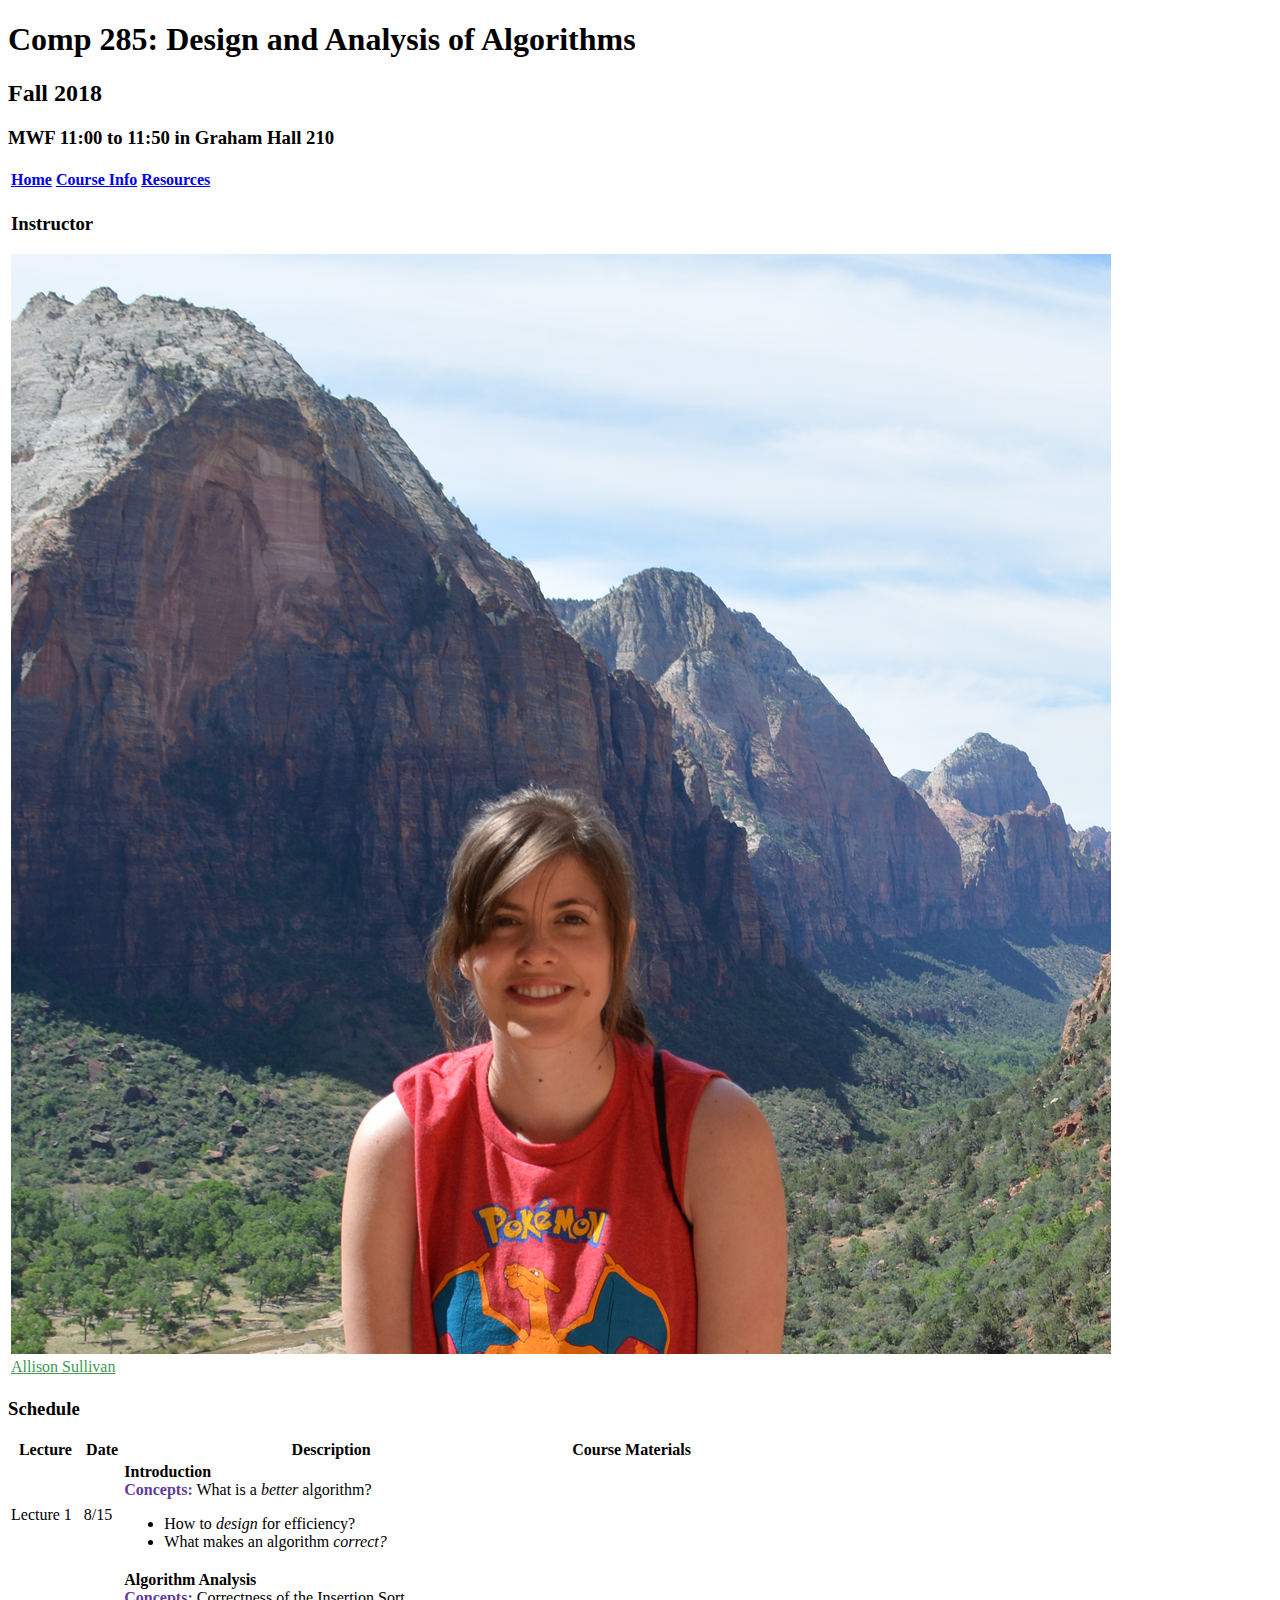
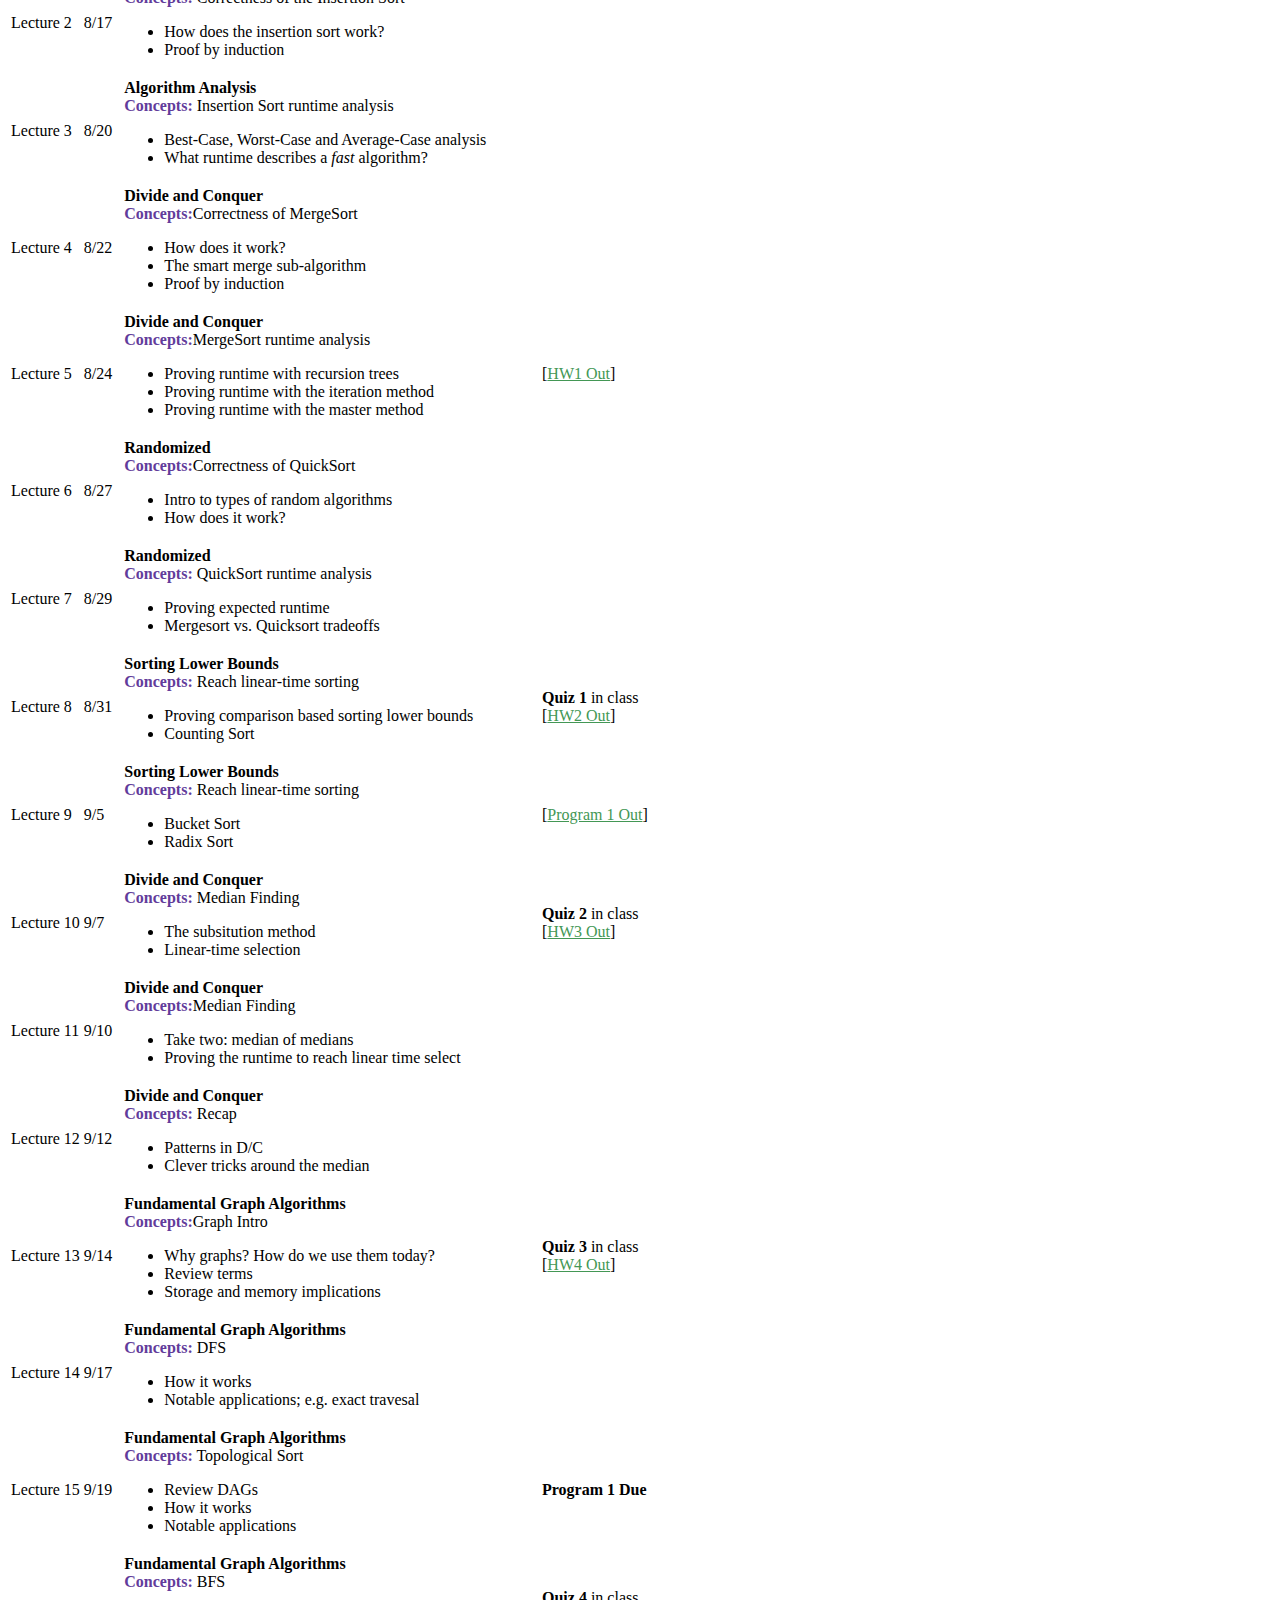
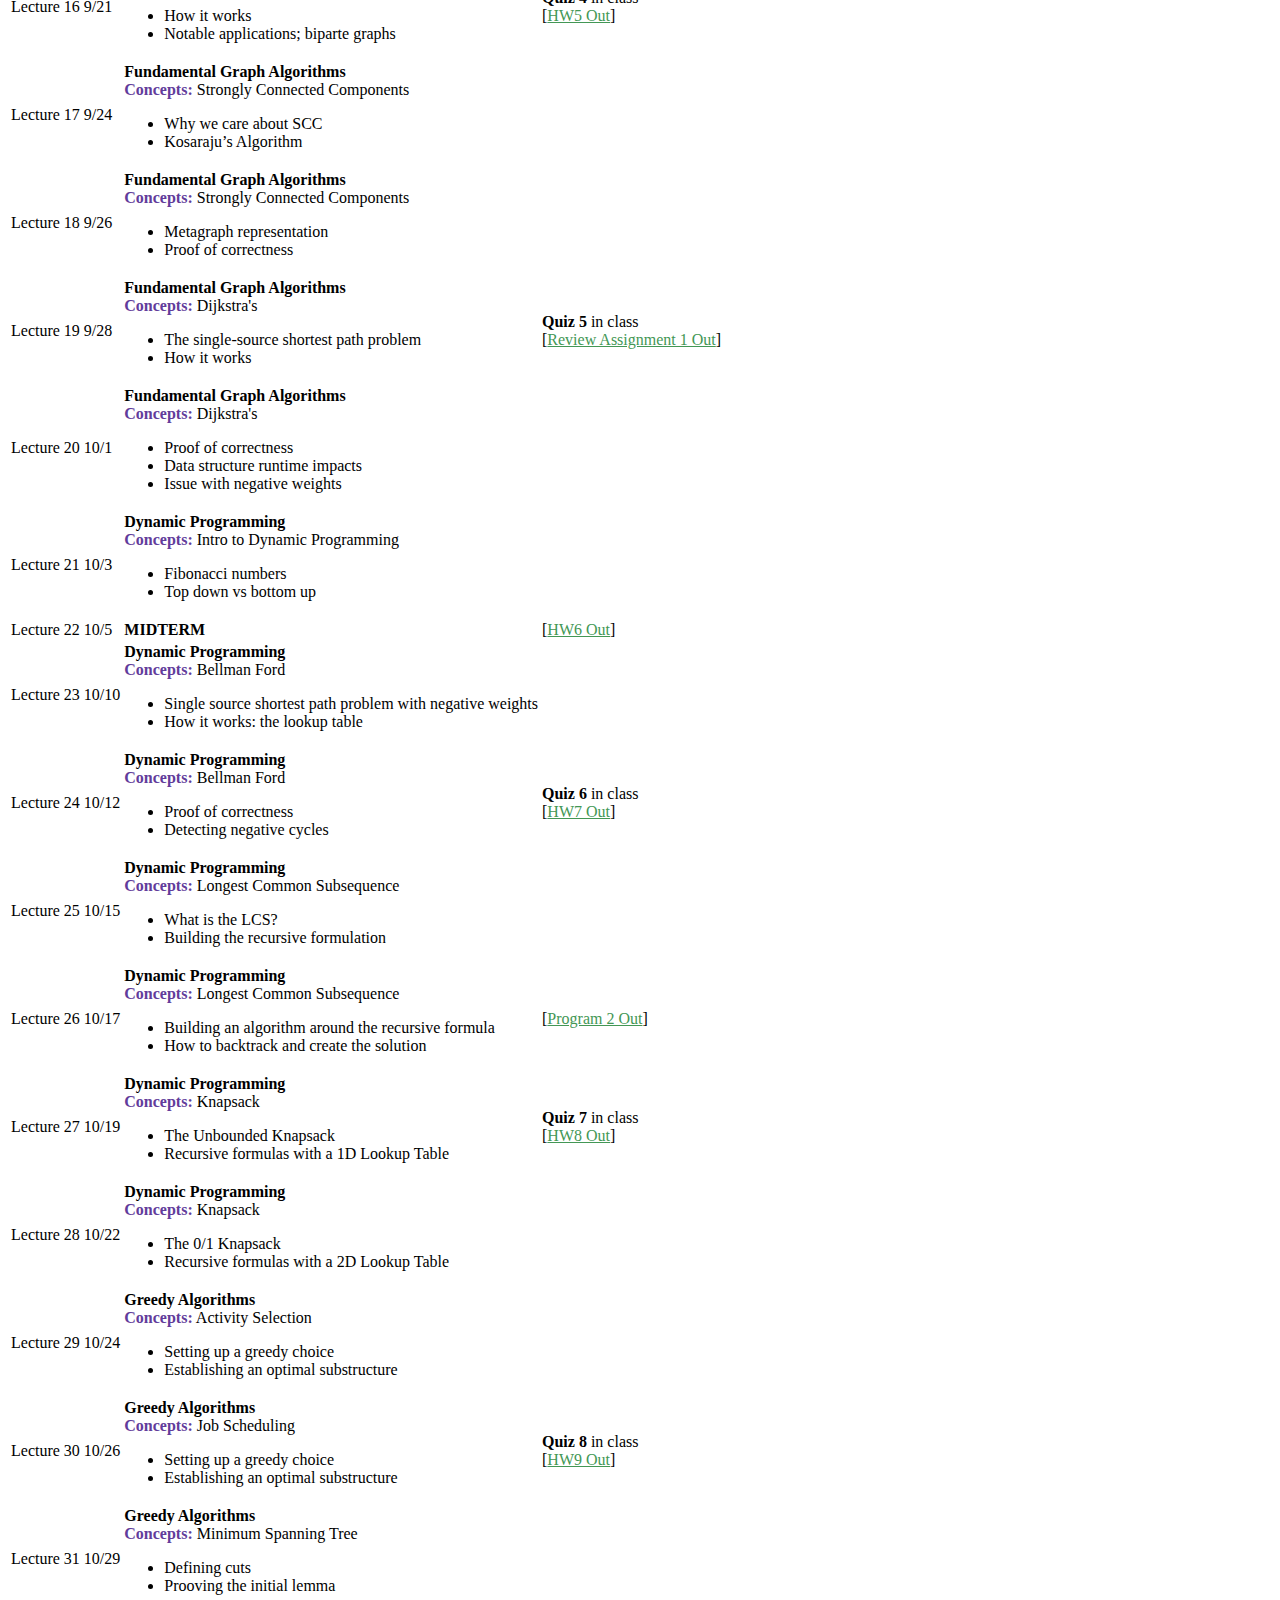
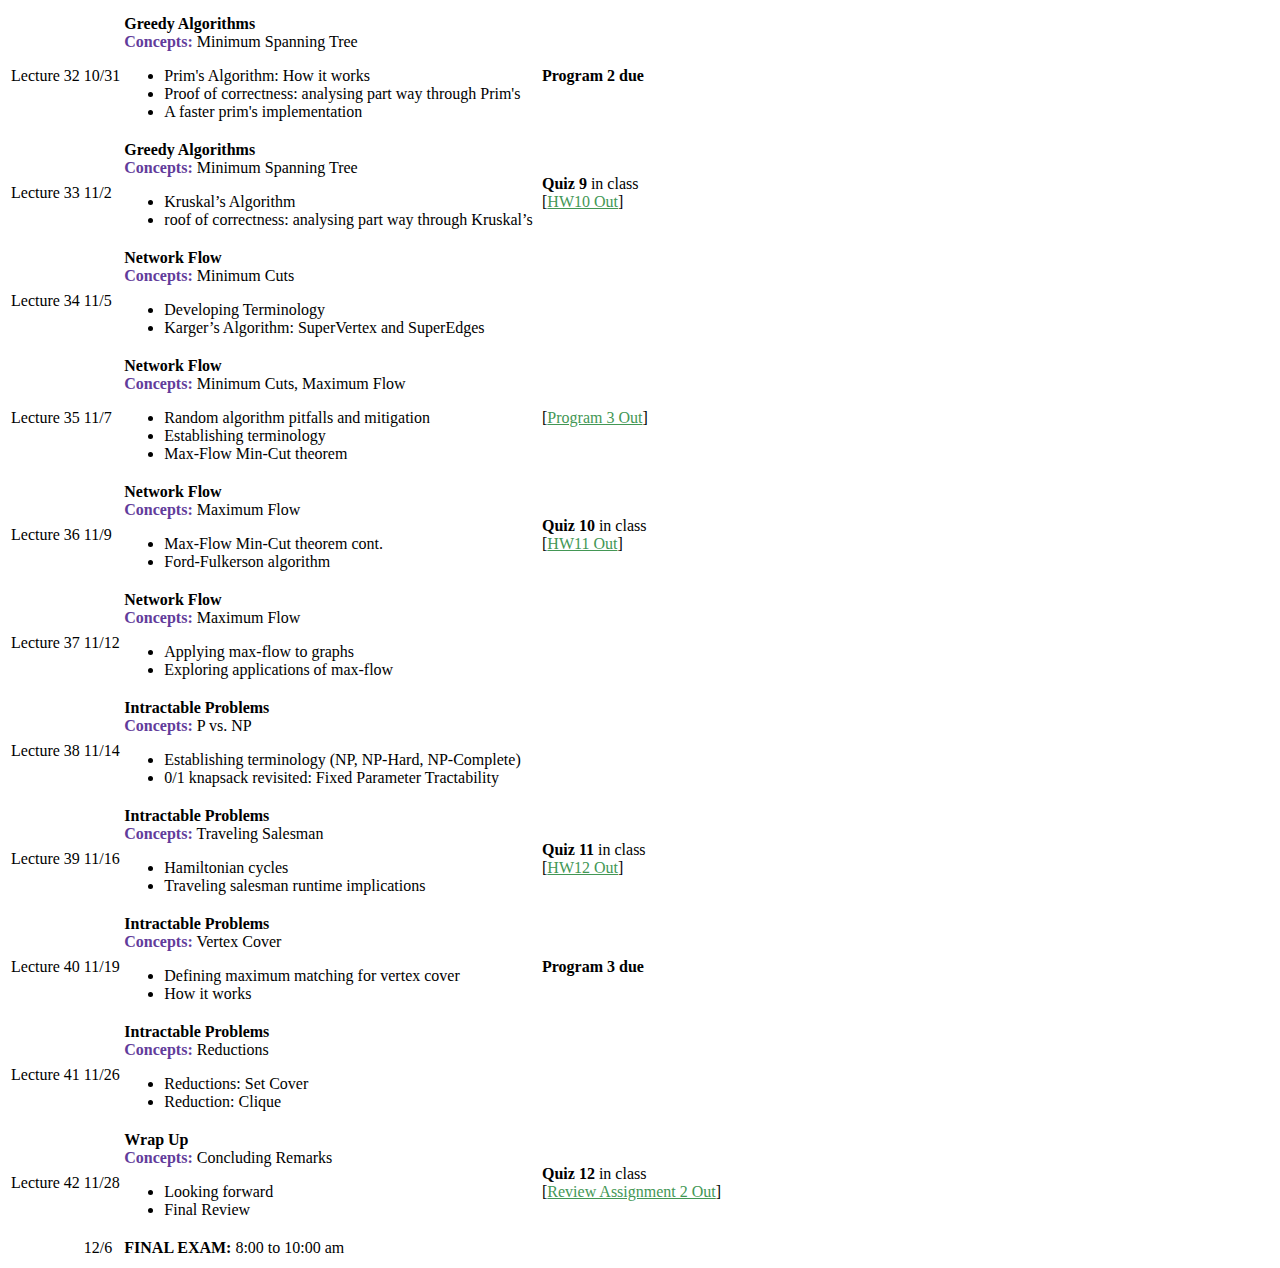
==== index.html @ 3da7ef73 "Add files via upload" ====
<!DOCTYPE html>
<html>
  <head>
    <link rel="stylesheet" href="https://fonts.googleapis.com/css?family=Dosis:700|Source+Sans+Pro:400,700">
    <link rel="stylesheet" type="text/css" href="styles.css">
    <title>comp285-fall18</title>
  </head>
  <body>
    <section>
      <div class="header">
        <h1 style=elegantshadow>Comp 285: Design and Analysis of Algorithms</h1>
        <h2>Fall 2018</h2>
		<h3>MWF 11:00 to 11:50 in Graham Hall 210</h3>
      </div>
      <div class="links">
        <table>
          <tr>
            <th><a href="index.html">Home</a></th>
            <th><a href="course-info.html">Course Info</a></th>
            <th><a href="resources.html">Resources</a></th>
          </tr>
        </table>
      </div>
    </section>
    <section>
      <div class="instructors">
        <table>
          <tr>
            <td>
              <h3 class="subheader">Instructor</h3>
              <div>
                <div><img src="images/a.png" alt="allison"></div>
                <div><a href="https://allisonius.github.io"  style="color:#439755;">Allison Sullivan</a></div>
              </div>
            </td>
          </tr>
        </table>
      </div>
    </section>
    <section>
      <div class="schedule">
        <h3 class="subheader">Schedule</h3>
        <table>
          <tr>
            <th>Lecture</th>
            <th>Date</th>
            <th>Description</th>
            <th>Course Materials</th>
          </tr>
          <tr>
            <td>Lecture 1</td>
            <td>8/15</td>
            <td>
              <b>Introduction</b>
              <br><b><font color="#623c9b">Concepts:</font></b> What is a <i>better</i> algorithm?
			  <ul>
				<li>How to <i>design</i> for efficiency?</li>
				<li>What makes an algorithm <i>correct?</i></li>
			  </ul>
            </td>
            <td>
            </td>
            </td>
          </tr>
          <tr>
            <td>Lecture 2</td>
            <td>8/17</td>
            <td>
              <b>Algorithm Analysis</b>
              <br><b><font color="#623c9b">Concepts:</font></b> Correctness of the Insertion Sort
			  			  <ul>
				<li>How does the insertion sort work?</li>
				<li>Proof by induction</li>
			  </ul>
            </td>
            <td>
            </td>
          </tr>
          <tr>
            <td>Lecture 3</td>
            <td>8/20</td>
            <td>
			<b>Algorithm Analysis</b>
              <br><b><font color="#623c9b">Concepts:</font></b> Insertion Sort runtime analysis
			  <ul>
				<li>Best-Case, Worst-Case and Average-Case analysis</li>
				<li>What runtime describes a <i>fast</i> algorithm?</li>
			  </ul>
            </td>
            <td></td>
          </tr>
		  <tr>
            <td>Lecture 4</td>
            <td>8/22</td>
            <td>
			<b>Divide and Conquer</b>
              <br><b><font color="#623c9b">Concepts:</font></b>Correctness of MergeSort
			  <ul>
				<li>How does it work?</li>
				<li>The smart merge sub-algorithm</li>
				<li>Proof by induction</li>
			  </ul>
            </td>
            <td></td>
          </tr>
		  <tr>
            <td>Lecture 5</td>
            <td>8/24</td>
            <td>
			<b>Divide and Conquer</b>
              <br><b><font color="#623c9b">Concepts:</font></b>MergeSort runtime analysis
			  <ul>
				<li>Proving runtime with recursion trees</li>
				<li>Proving runtime with the iteration method</li>
				<li>Proving runtime with the master method</li>
			  </ul>
            </td>
            <td>
			[<a href="files/hw1.pdf"  style="color:#439755;">HW1 Out</a>]
			</td>
          </tr>
		  <tr>
            <td>Lecture 6</td>
            <td>8/27</td>
            <td>
			<b>Randomized</b>
              <br><b><font color="#623c9b">Concepts:</font></b>Correctness of QuickSort
			  <ul>
				<li>Intro to types of random algorithms</li>
				<li>How does it work?</li>
			  </ul>
            </td>
            <td>
			</td>
          </tr>
		  <tr>
            <td>Lecture 7</td>
            <td>8/29</td>
            <td>
			<b>Randomized</b>
              <br><b><font color="#623c9b">Concepts:</font></b> QuickSort runtime analysis
			  <ul>
				<li>Proving expected runtime</li>
				<li>Mergesort vs. Quicksort tradeoffs</li>
			  </ul>
            </td>
            <td>
			</td>
          </tr>
		  <tr>
            <td>Lecture 8</td>
            <td>8/31</td>
            <td>
			<b>Sorting Lower Bounds</b>
              <br><b><font color="#623c9b">Concepts:</font></b> Reach linear-time sorting
			  <ul>
				<li>Proving comparison based sorting lower bounds</li>
				<li>Counting Sort</li>
			  </ul>
            </td>
            <td>
			<b>Quiz 1</b> in class <br>
			[<a href="files/hw2.pdf"  style="color:#439755;">HW2 Out</a>]
			</td>
          </tr>
		  <tr>
            <td>Lecture 9</td>
            <td>9/5</td>
            <td>
			<b>Sorting Lower Bounds</b>
              <br><b><font color="#623c9b">Concepts:</font></b> Reach linear-time sorting
			  <ul>
				<li>Bucket Sort</li>
				<li>Radix Sort</li>
			  </ul>
            </td>
            <td>
			[<a href="files/program1.pdf"  style="color:#439755;">Program 1 Out</a>]
			</td>
          </tr>
		  <tr>
            <td>Lecture 10</td>
            <td>9/7</td>
            <td>
			<b>Divide and Conquer</b>
              <br><b><font color="#623c9b">Concepts:</font></b> Median Finding
			  <ul>
				<li>The subsitution method</li>
				<li>Linear-time selection</li>
			  </ul>
            </td>
            <td>
			<b>Quiz 2</b> in class <br>
			[<a href="files/hw3.pdf"  style="color:#439755;">HW3 Out</a>]
			</td>
          </tr>
		   <tr>
            <td>Lecture 11</td>
            <td>9/10</td>
            <td>
			<b>Divide and Conquer</b>
              <br><b><font color="#623c9b">Concepts:</font></b>Median Finding
			  <ul>
				<li>Take two: median of medians</li>
				<li>Proving the runtime to reach linear time select</li>
			  </ul>
            </td>
            <td>
			</td>
          </tr>
		  <tr>
            <td>Lecture 12</td>
            <td>9/12</td>
            <td>
			<b>Divide and Conquer</b>
              <br><b><font color="#623c9b">Concepts:</font></b> Recap
			  <ul>
				<li>Patterns in D/C</li>
				<li>Clever tricks around the median</li>
			  </ul>
            </td>
            <td>
			</td>
          </tr>
		  <tr>
            <td>Lecture 13</td>
            <td>9/14</td>
            <td>
			<b>Fundamental Graph Algorithms</b>
              <br><b><font color="#623c9b">Concepts:</font></b>Graph Intro
			  <ul>
			    <li>Why graphs? How do we use them today?</li>
				<li>Review terms</li>
				<li>Storage and memory implications</li>
			  </ul>
            </td>
            <td>
			<b>Quiz 3</b> in class <br>
			[<a href="files/hw4.pdf"  style="color:#439755;">HW4 Out</a>]
			</td>
          </tr>
		  <tr>
            <td>Lecture 14</td>
            <td>9/17</td>
            <td>
			<b>Fundamental Graph Algorithms</b>
              <br><b><font color="#623c9b">Concepts:</font></b> DFS
			  <ul>
				<li>How it works</li>
				<li>Notable applications; e.g. exact travesal</li>
			  </ul>
            </td>
            <td>
			</td>
          </tr>
		  <tr>
            <td>Lecture 15</td>
            <td>9/19</td>
            <td>
			<b>Fundamental Graph Algorithms</b>
              <br><b><font color="#623c9b">Concepts:</font></b> Topological Sort
			  <ul>
			    <li>Review DAGs</li>
				<li>How it works</li>
				<li>Notable applications</li>
			  </ul>
            </td>
            <td>
			<b>Program 1 Due</b>
			</td>
          </tr>
		  <tr>
            <td>Lecture 16</td>
            <td>9/21</td>
            <td>
			<b>Fundamental Graph Algorithms</b>
              <br><b><font color="#623c9b">Concepts:</font></b> BFS
			  <ul>
				<li>How it works</li>
				<li>Notable applications; biparte graphs</li>
			  </ul>
            </td>
            <td>
			<b>Quiz 4</b> in class <br>
			[<a href="files/hw5.pdf"  style="color:#439755;">HW5 Out</a>]
			</td>
          </tr>
		  <tr>
            <td>Lecture 17</td>
            <td>9/24</td>
            <td>
			<b>Fundamental Graph Algorithms</b>
              <br><b><font color="#623c9b">Concepts:</font></b> Strongly Connected Components
			  <ul>
				<li>Why we care about SCC</li>
				<li>Kosaraju’s Algorithm</li>
			  </ul>
            </td>
			<td>
			</td>
          </tr>
		  <tr>
            <td>Lecture 18</td>
            <td>9/26</td>
            <td>
			<b>Fundamental Graph Algorithms</b>
              <br><b><font color="#623c9b">Concepts:</font></b> Strongly Connected Components
			  <ul>
			    <li>Metagraph representation</li>
				<li>Proof of correctness</li>
			  </ul>
            </td>
            <td>
			<td>
			</td>
			</td>
          </tr>
		  <tr>
            <td>Lecture 19</td>
            <td>9/28</td>
            <td>
			<b>Fundamental Graph Algorithms</b>
              <br><b><font color="#623c9b">Concepts:</font></b> Dijkstra's
			  <ul>
				<li>The single-source shortest path problem</li>
				<li>How it works</li>
			  </ul>
            </td>
            <td>
			<b>Quiz 5</b> in class <br>
			[<a href="files/review2.pdf"  style="color:#439755;">Review Assignment 1 Out</a>]
			</td>
          </tr>
		  
		  <tr>
            <td>Lecture 20</td>
            <td>10/1</td>
            <td>
			<b>Fundamental Graph Algorithms</b>
              <br><b><font color="#623c9b">Concepts:</font></b> Dijkstra's
			  <ul>
			    <li>Proof of correctness</li>
				<li>Data structure runtime impacts </li> 
				<li>Issue with negative weights</li>
			  </ul>
            </td>
            <td>
			</td>
          </tr>
		  <tr>
            <td>Lecture 21</td>
            <td>10/3</td>
            <td>
			<b>Dynamic Programming</b>
              <br><b><font color="#623c9b">Concepts:</font></b> Intro to Dynamic Programming
			  <ul>
				<li>Fibonacci numbers</li>
				<li>Top down vs bottom up</li>
			  </ul>
            </td>
            <td>
			</td>
          </tr>
		  <tr>
            <td>Lecture 22</td>
            <td>10/5</td>
            <td>
			<b>MIDTERM</b>
			  
            </td>
            <td>
			[<a href="files/hw6.pdf"  style="color:#439755;">HW6 Out</a>]
			</td>
          </tr>
		  <tr>
            <td>Lecture 23</td>
            <td>10/10</td>
            <td>
			<b>Dynamic Programming</b>
              <br><b><font color="#623c9b">Concepts:</font></b> Bellman Ford
			  <ul>
			    <li>Single source shortest path problem with negative weights</li>
				<li>How it works: the lookup table</li>
			  </ul>
            </td>
            <td>
			</td>
          </tr>
		  <tr>
            <td>Lecture 24</td>
            <td>10/12</td>
            <td>
			<b>Dynamic Programming</b>
              <br><b><font color="#623c9b">Concepts:</font></b> Bellman Ford
			  <ul>
				<li>Proof of correctness</li>
				<li>Detecting negative cycles</li>
			  </ul>
            </td>
            <td>
			<b>Quiz 6</b> in class <br>
			[<a href="files/hw7.pdf"  style="color:#439755;">HW7 Out</a>]
			</td>
          </tr>
		  <tr>
            <td>Lecture 25</td>
            <td>10/15</td>
            <td>
			<b>Dynamic Programming</b>
              <br><b><font color="#623c9b">Concepts:</font></b> Longest Common Subsequence
			  <ul>
			    <li>What is the LCS?</li>
				<li>Building the recursive formulation​</li>
			  </ul>
            </td>
            <td>
			</td>
          </tr>
		  <tr>
            <td>Lecture 26</td>
            <td>10/17</td>
            <td>
			<b>Dynamic Programming</b>
              <br><b><font color="#623c9b">Concepts:</font></b> Longest Common Subsequence
			  <ul>
				<li>Building an algorithm around the recursive formula</li>
				<li>How to backtrack and create the solution</li>
			  </ul>
            </td>
            <td>
			[<a href="files/program2.pdf"  style="color:#439755;">Program 2 Out</a>]
			</td>
          </tr>
		  <tr>
            <td>Lecture 27</td>
            <td>10/19</td>
            <td>
			<b>Dynamic Programming</b>
              <br><b><font color="#623c9b">Concepts:</font></b> Knapsack
			  <ul>
				<li>The Unbounded Knapsack</li>
				<li>Recursive formulas with a 1D Lookup Table</li>
			  </ul>
            </td>
            <td>
			<b>Quiz 7</b> in class <br>
			[<a href="files/hw8.pdf" style="color:#439755;">HW8 Out</a>]
			</td>
          </tr>
			<tr>
            <td>Lecture 28</td>
            <td>10/22</td>
            <td>
			<b>Dynamic Programming</b>
              <br><b><font color="#623c9b">Concepts:</font></b> Knapsack
			  <ul>
			    <li>The 0/1 Knapsack</li>
				<li>Recursive formulas with a 2D Lookup Table</li>
			  </ul>
            </td>
            <td>
			</td>
          </tr>
		  <tr>
            <td>Lecture 29</td>
            <td>10/24</td>
            <td>
			<b>Greedy Algorithms</b>
              <br><b><font color="#623c9b">Concepts:</font></b> Activity Selection
			  <ul>
				<li>Setting up a greedy choice</li>
				<li>Establishing an optimal substructure</li>
			  </ul>
            </td>
            <td>
			</td>
          </tr>
		  <tr>
            <td>Lecture 30</td>
            <td>10/26</td>
            <td>
			<b>Greedy Algorithms</b>
              <br><b><font color="#623c9b">Concepts:</font></b> Job Scheduling
			  <ul>
			    <li>Setting up a greedy choice</li>
				<li>Establishing an optimal substructure</li>
			  </ul>
            </td>
            <td>
			<b>Quiz 8</b> in class <br>
			[<a href="files/hw9.pdf" style="color:#439755;">HW9 Out</a>]
			</td>
          </tr>
		  <tr>
            <td>Lecture 31</td>
            <td>10/29</td>
            <td>
			<b>Greedy Algorithms</b>
              <br><b><font color="#623c9b">Concepts:</font></b> Minimum Spanning Tree
			  <ul>
				<li>Defining cuts</li>
				<li>Prooving the initial lemma</li>
			  </ul>
            </td>
            <td>
			</td>
          </tr>
		  <tr>
            <td>Lecture 32</td>
            <td>10/31</td>
            <td>
			<b>Greedy Algorithms</b>
              <br><b><font color="#623c9b">Concepts:</font></b> Minimum Spanning Tree
			  <ul>
				<li>Prim's Algorithm: How it works</li>
				<li>Proof of correctness: analysing part way through Prim's</li>
				<li>A faster prim's implementation</li>
			  </ul>
            </td>
            <td>
			<b>Program 2 due</b>
			</td>
          </tr>
		  <tr>
            <td>Lecture 33</td>
            <td>11/2</td>
            <td>
			<b>Greedy Algorithms</b>
              <br><b><font color="#623c9b">Concepts:</font></b> Minimum Spanning Tree
			  <ul>
			    <li>Kruskal’s Algorithm</li>
				<li>roof of correctness: analysing part way through Kruskal’s</li>
			  </ul>
            </td>
            <td>
			<b>Quiz 9</b> in class <br>
			[<a href="files/hw10.pdf" style="color:#439755;">HW10 Out</a>]
			</td>
          </tr>
		  <tr>
            <td>Lecture 34</td>
            <td>11/5</td>
            <td>
			<b>Network Flow</b>
			  <br><b><font color="#623c9b">Concepts:</font></b> Minimum Cuts
			  <ul>
				<li>Developing Terminology</li>
				<li>Karger’s Algorithm: SuperVertex and SuperEdges</li>
			  </ul>
            </td>
            <td>
			</td>
          </tr>
		  <tr>
            <td>Lecture 35</td>
            <td>11/7</td>
            <td>
			<b>Network Flow</b>
              <br><b><font color="#623c9b">Concepts:</font></b> Minimum Cuts, Maximum Flow
			  <ul>
				<li>Random algorithm pitfalls and mitigation</li>
				<li>Establishing terminology</li>
				<li>Max-Flow Min-Cut theorem</li>
			  </ul>
            </td>
            <td>
			[<a href="files/program3.pdf" style="color:#439755;">Program 3 Out</a>]
			</td>
          </tr>
		  <tr>
            <td>Lecture 36</td>
            <td>11/9</td>
            <td>
			<b>Network Flow</b>
              <br><b><font color="#623c9b">Concepts:</font></b> Maximum Flow
			  <ul>
			    <li>Max-Flow Min-Cut theorem cont.</li>
				<li>Ford-Fulkerson algorithm</li>
			  </ul>
            </td>
            <td>
			<b>Quiz 10</b> in class <br>
			[<a href="files/hw11.pdf" style="color:#439755;">HW11 Out</a>]
			</td>
          </tr>
		  <tr>
            <td>Lecture 37</td>
            <td>11/12</td>
            <td>
			<b>Network Flow</b>
              <br><b><font color="#623c9b">Concepts:</font></b> Maximum Flow
			  <ul>
			    <li>Applying max-flow to graphs</li>
				<li>Exploring applications of max-flow</li>
			  </ul>
            </td>
            <td>
			</td>
          </tr>
		  <tr>
            <td>Lecture 38</td>
            <td>11/14</td>
            <td>
			<b>Intractable Problems</b>
              <br><b><font color="#623c9b">Concepts:</font></b> P vs. NP
			  <ul>
			    <li>Establishing terminology (NP, NP-Hard, NP-Complete) </li>
				<li>0/1 knapsack revisited: Fixed Parameter Tractability </li>
			  </ul>
            </td>
            <td>
			</td>
          </tr>
		  <tr>
            <td>Lecture 39</td>
            <td>11/16</td>
            <td>
			<b>Intractable Problems</b>
              <br><b><font color="#623c9b">Concepts:</font></b> Traveling Salesman
			  <ul>
				<li>Hamiltonian cycles</li>
				<li>Traveling salesman runtime implications</li>
			  </ul>
            </td>
            <td>
			<b>Quiz 11</b> in class <br>
			[<a href="files/hw12.pdf" style="color:#439755;">HW12 Out</a>]
			</td>
          </tr>
		  <tr>
            <td>Lecture 40</td>
            <td>11/19</td>
            <td>
			<b>Intractable Problems</b>
              <br><b><font color="#623c9b">Concepts:</font></b> Vertex Cover
			  <ul>
			    <li>Defining maximum matching for vertex cover</li>
			    <li>How it works</li>
			  </ul>
            </td>
            <td>
			<b>Program 3 due</b>
			</td>
          </tr>
		  <tr>
            <td>Lecture 41</td>
            <td>11/26</td>
            <td>
			<b>Intractable Problems</b>
              <br><b><font color="#623c9b">Concepts:</font></b> Reductions
			  <ul>
				<li>Reductions: Set Cover</li>
				<li>Reduction: Clique</li>
			  </ul>
            </td>
            <td>
			</td>
          </tr>
		  <tr>
            <td>Lecture 42</td>
            <td>11/28</td>
            <td>
			<b>Wrap Up</b>
              <br><b><font color="#623c9b">Concepts:</font></b> Concluding Remarks
			  <ul>
				<li>Looking forward</li>
				<li>Final Review</li>
			  </ul>
            </td>
            <td>
			<b>Quiz 12</b> in class <br>
			[<a href="files/review2.pdf" style="color:#439755;">Review Assignment 2 Out</a>]
			</td>
          </tr>
		  <tr>
            <td> </td>
            <td>12/6</td>
            <td>
			<b>FINAL EXAM:</b> 8:00 to 10:00 am            
            </td>
            <td>

			</td>
          </tr>
        </table>
      </div>
    </section>
  </body>
</html>
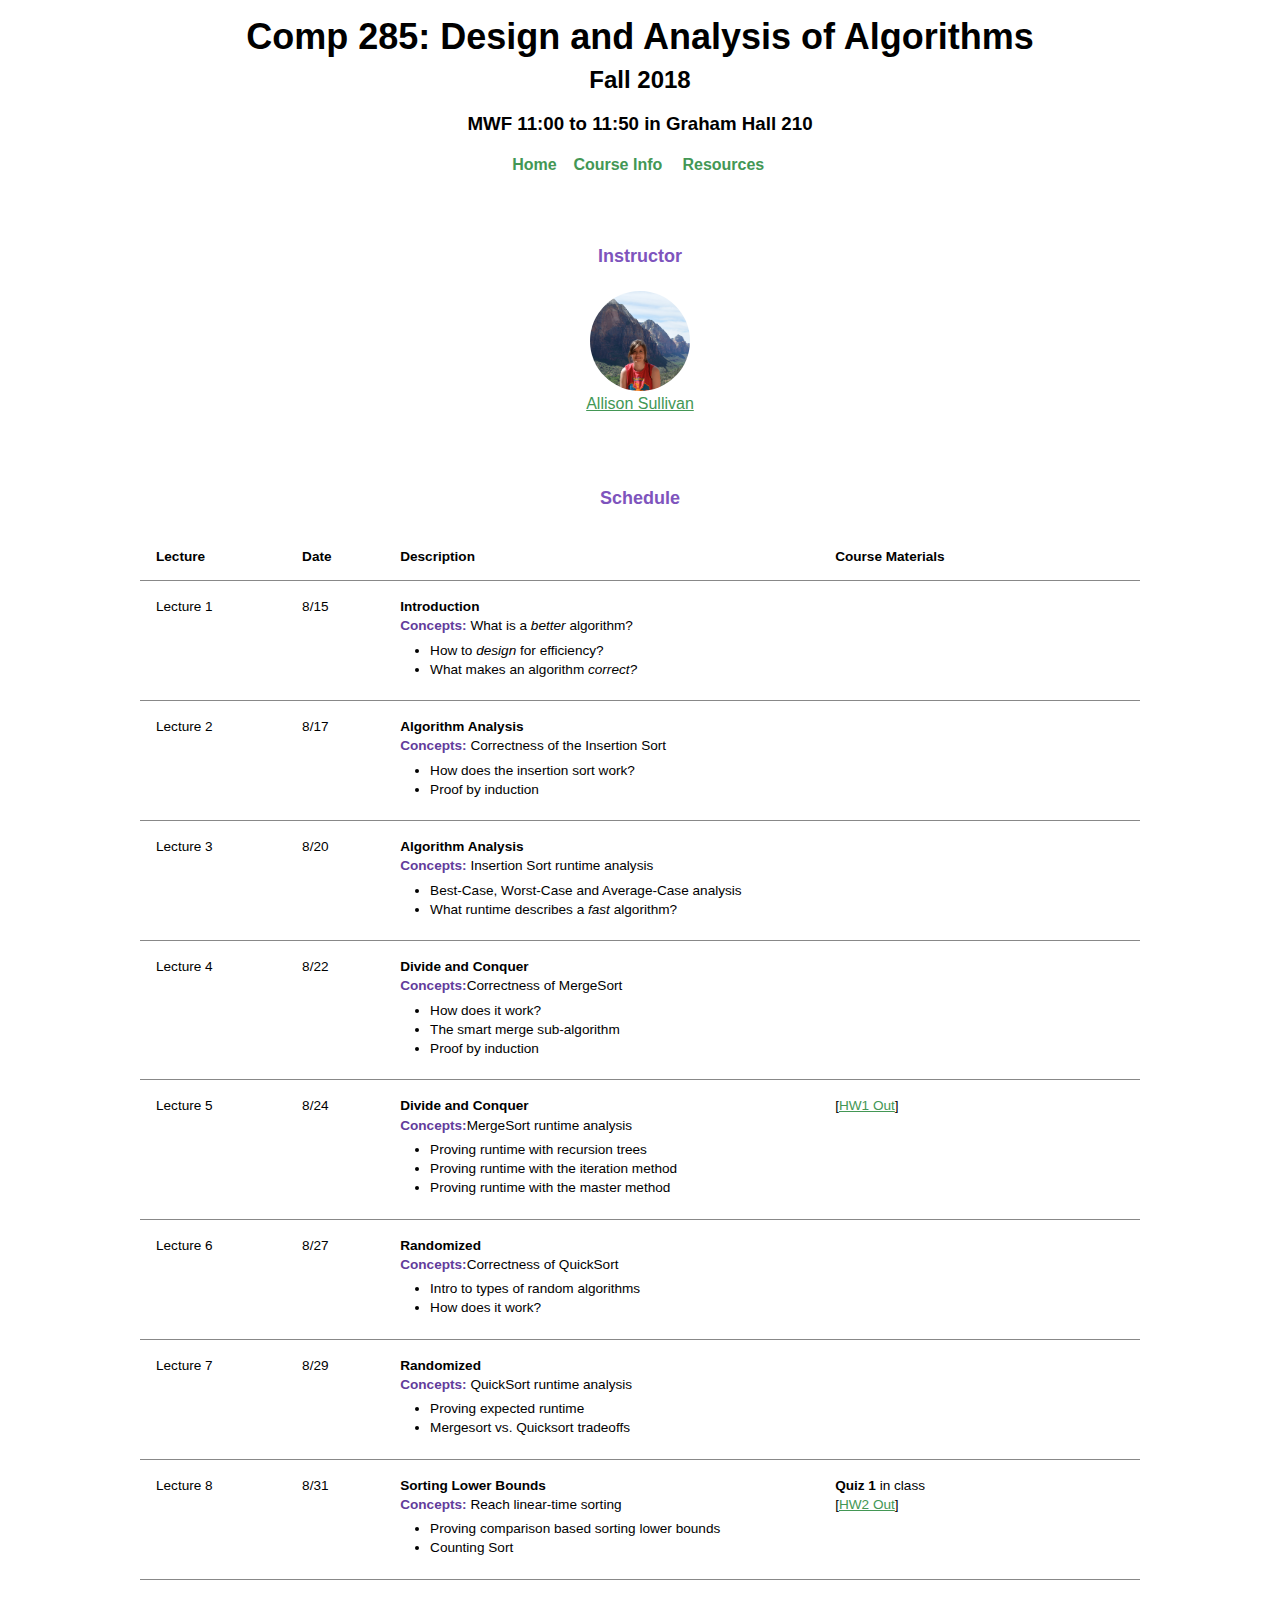
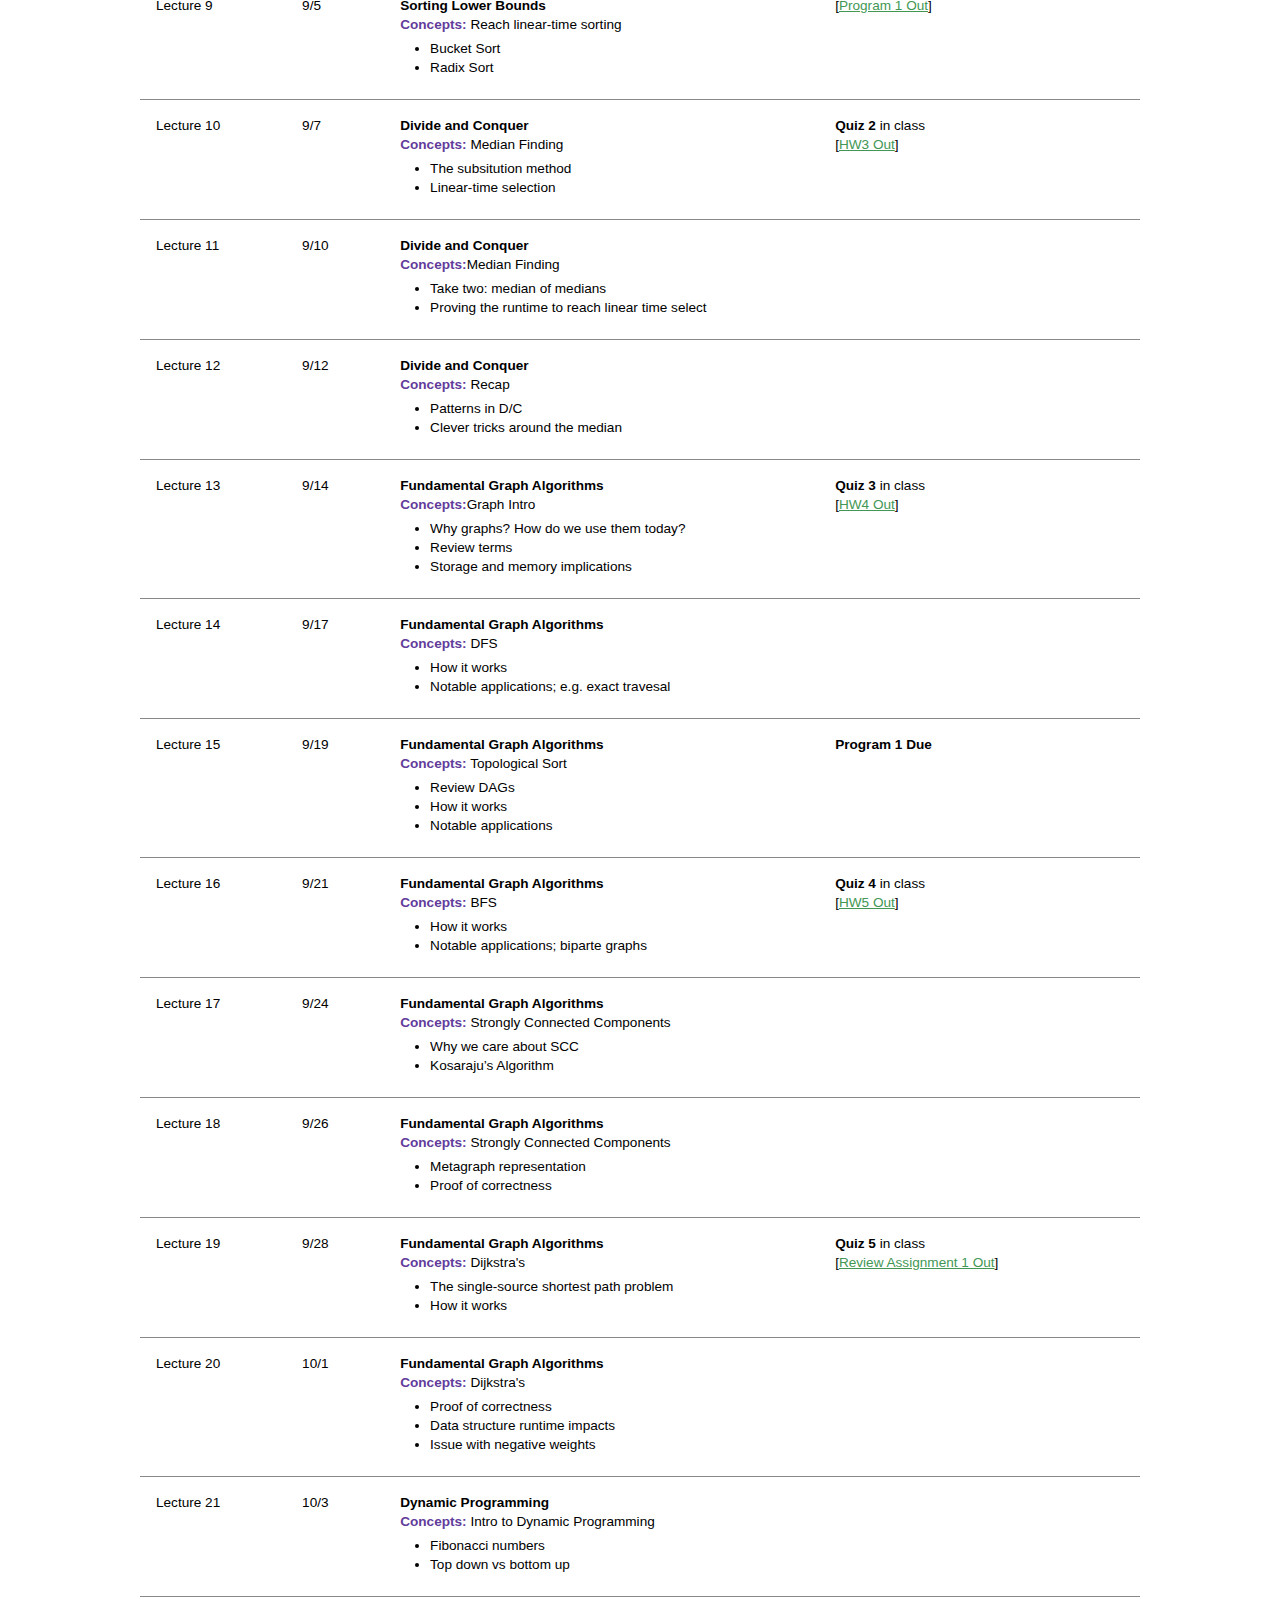
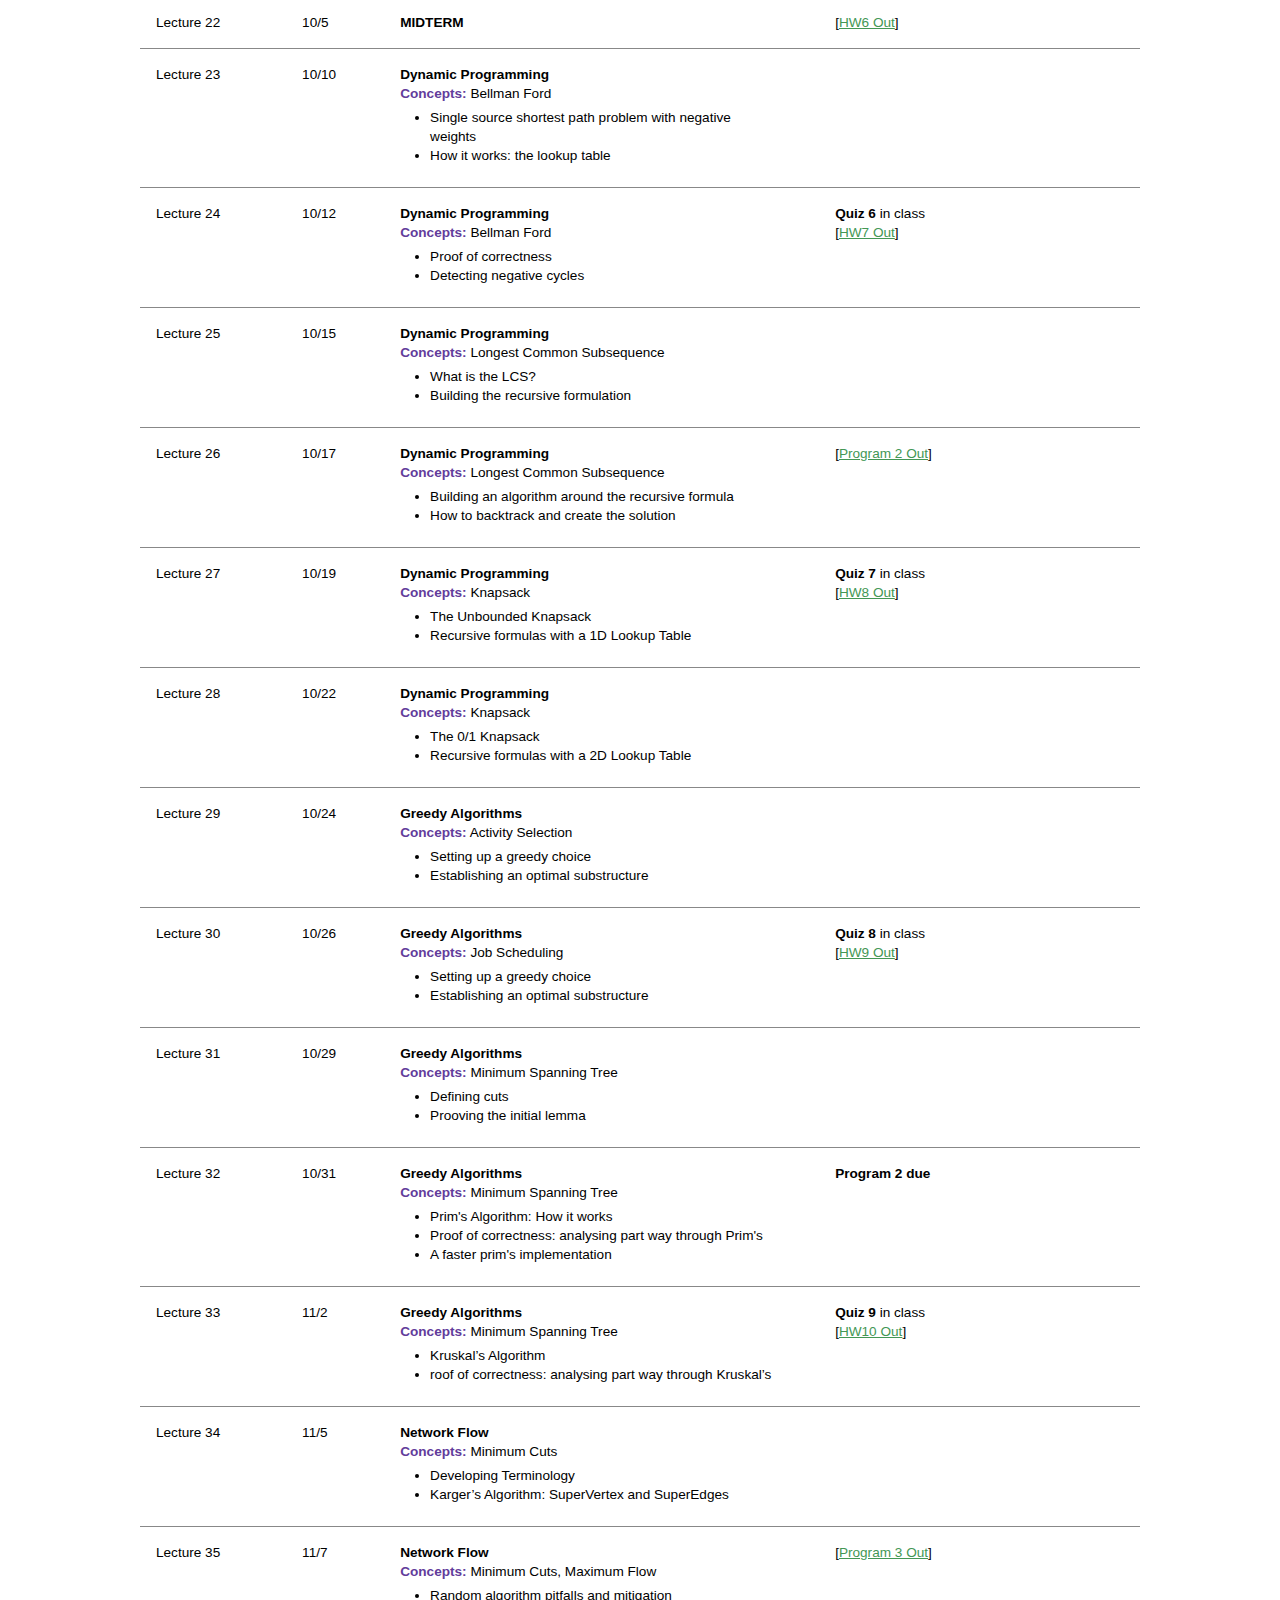
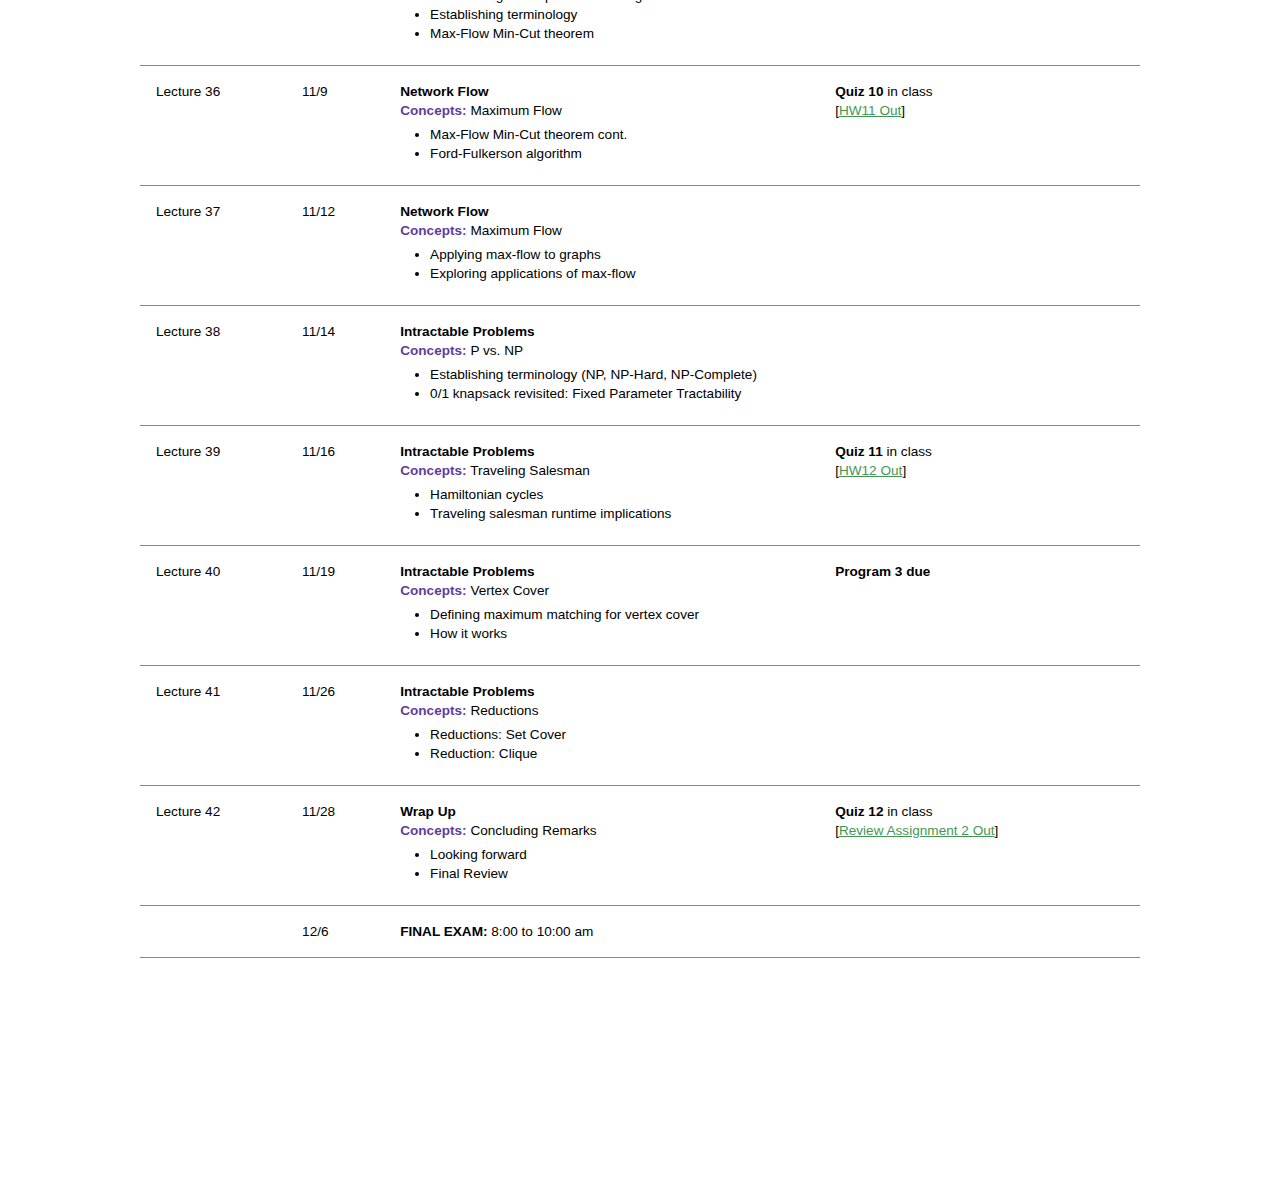
==== commit 225e54a9: "correcting review 1 link" ====
--- a/index.html
+++ b/index.html
@@ -328,7 +328,7 @@
             </td>
             <td>
 			<b>Quiz 5</b> in class <br>
-			[<a href="files/review2.pdf"  style="color:#439755;">Review Assignment 1 Out</a>]
+			[<a href="files/review1.pdf"  style="color:#439755;">Review Assignment 1 Out</a>]
 			</td>
           </tr>
 		  
--- a/styles.css
+++ b/styles.css
@@ -0,0 +1,164 @@
+body {
+  font-family: "Helvetica Neue", Helvetica, Arial, sans-serif; 
+}
+
+section {
+  margin-bottom: 48px;
+}
+
+section:last-child {
+  margin-bottom: 240px;
+}
+
+h1, h2, h3 {
+  font-family: "Helvetica Neue", Helvetica, Arial, sans-serif; 
+  font-weight: bold;
+}
+
+.header {
+  text-align: center;
+}
+
+.header h1 {
+  font-size: 36px;
+  margin: 16px auto 0 auto;
+}
+
+
+
+p{
+  font-size: 0.85em;
+}
+
+
+hr { 
+  display: block;
+  margin-top: 0.5em;
+  margin-bottom: 0.5em;
+  margin-left: auto;
+  margin-right: auto;
+  border-style: inset;
+  border-width: 1px;
+  background-color: #b5b5b5;
+}
+
+ul { margin: 0.2em 2em 0.2em ; padding: 0.2em; }
+li {
+    margin: 0;
+    padding: 0;
+}
+
+.resources li {
+    margin: 0;
+    padding: 0.2em;
+}
+
+.header h2 {
+  margin: 8px auto;
+}
+
+.links {
+  max-width: 270px;
+  margin: 0 auto;
+  text-align: center;
+}
+
+.links table {
+  width: 100%;
+}
+
+
+.links a {
+  text-decoration: none;
+  color: #439755;
+}
+
+.links a:hover {
+  color: #79c389;
+}
+
+.subheader {
+  text-align: center;
+  font-size: 18px;
+  margin-bottom: 24px;
+  color: #7e54bd;
+}
+
+/* Instructors */
+
+.instructors {
+  max-width: 750px;
+  margin: 0 auto;
+  text-align: center;
+}
+
+.instructors table {
+  width: 100%;
+}
+
+.instructors td {
+  vertical-align: top;
+}
+
+.instructors td > div {
+  float: center;
+  min-width: 150px;
+  margin-bottom: 24px;
+}
+
+.instructors img {
+  border-radius: 50%;
+  width: 100px;
+  margin: auto;
+}
+
+.schedule {
+  max-width: 1000px;
+  margin: auto;
+}
+
+.schedule table {
+  width: 100%;
+  border-collapse: collapse;
+}
+
+.schedule tr {
+  border-bottom: 1px solid #888;
+}
+
+.schedule td {
+   line-height: 1.4;
+}
+
+.schedule th, .schedule td {
+  text-align: left;
+  vertical-align: top;
+  padding: 16px 16px;
+  font-size: 0.85em; 
+}
+
+.resources{
+	
+	font-size: 0.85em; 
+}
+
+.schedule th:first-child {
+  width: 15%;
+}
+
+.schedule th:nth-child(2) {
+  width: 10%;
+}
+
+.schedule th:nth-child(3) {
+  width: 45%;
+}
+
+.schedule th:nth-child(4) {
+  width: 30%;
+}
+
+.course-logistics, .course-description, .policies, .resources {
+  max-width: 660px;
+  margin: 0 auto;
+}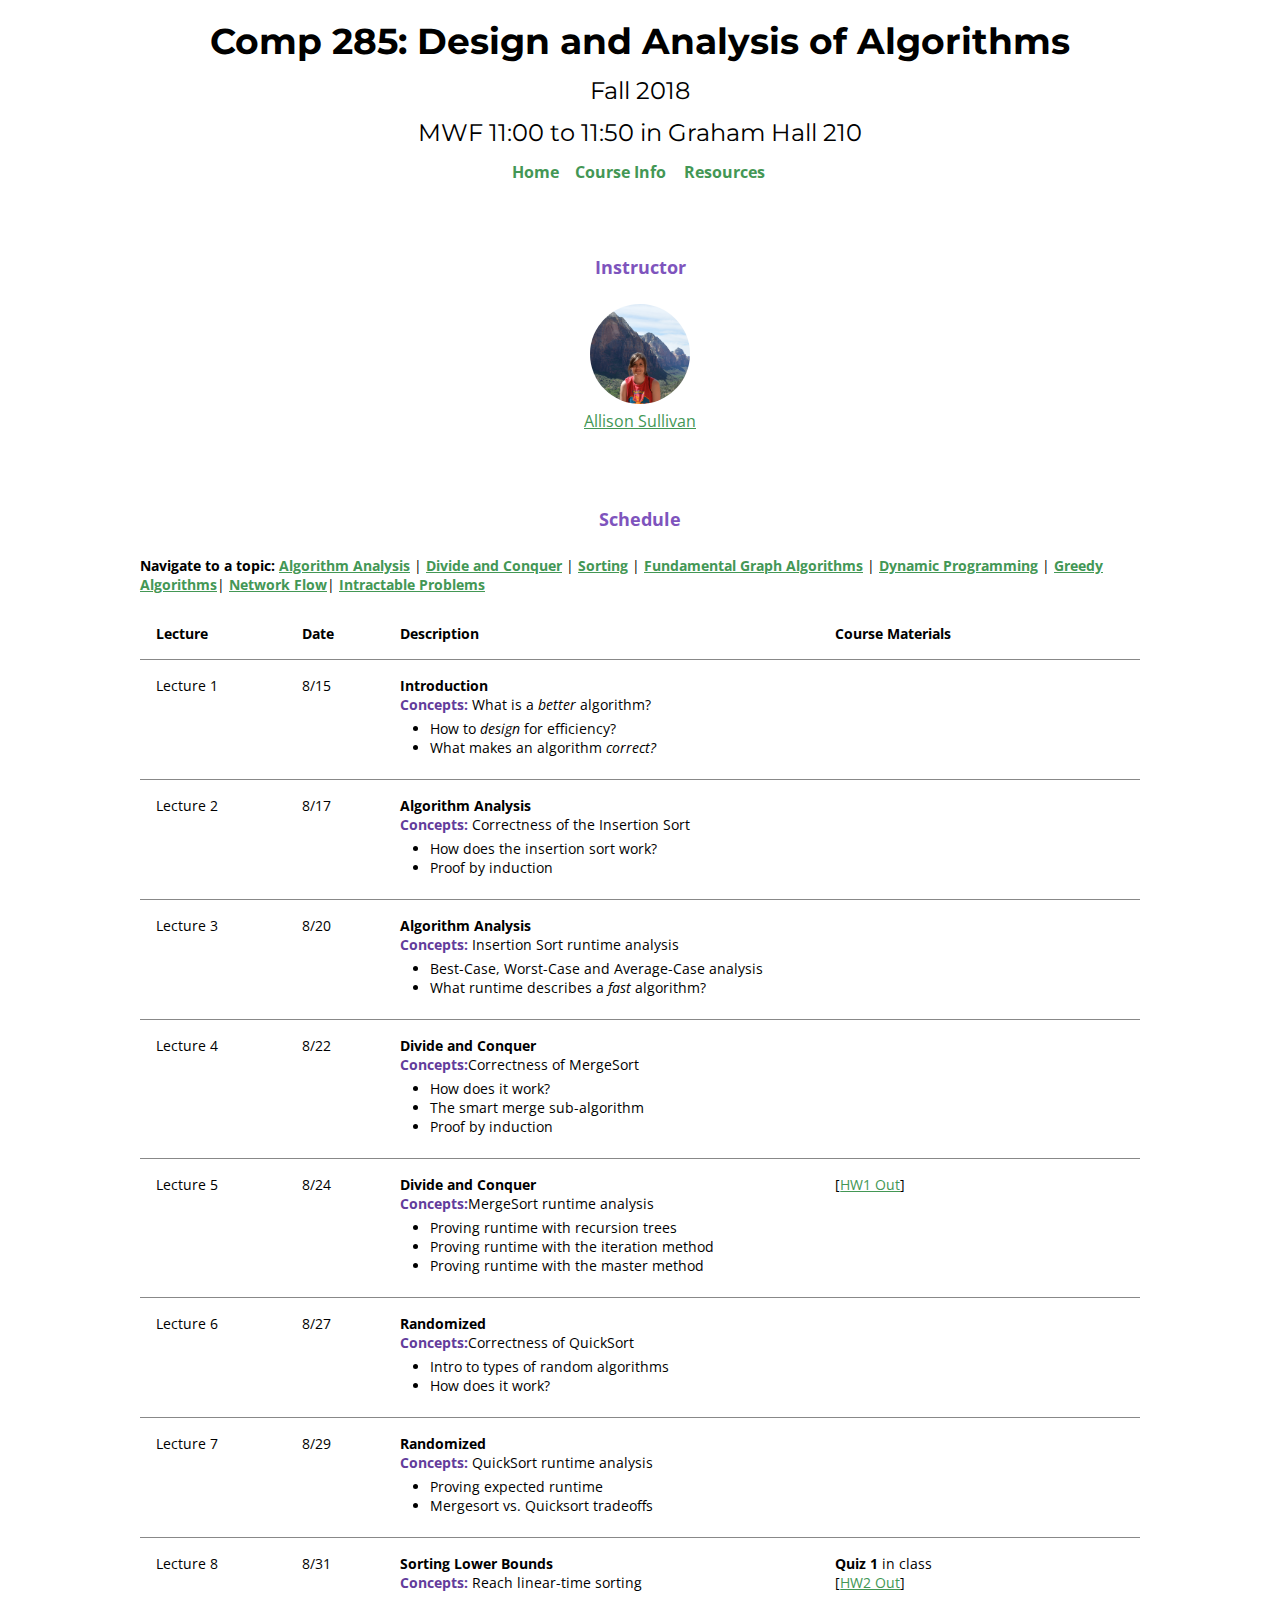
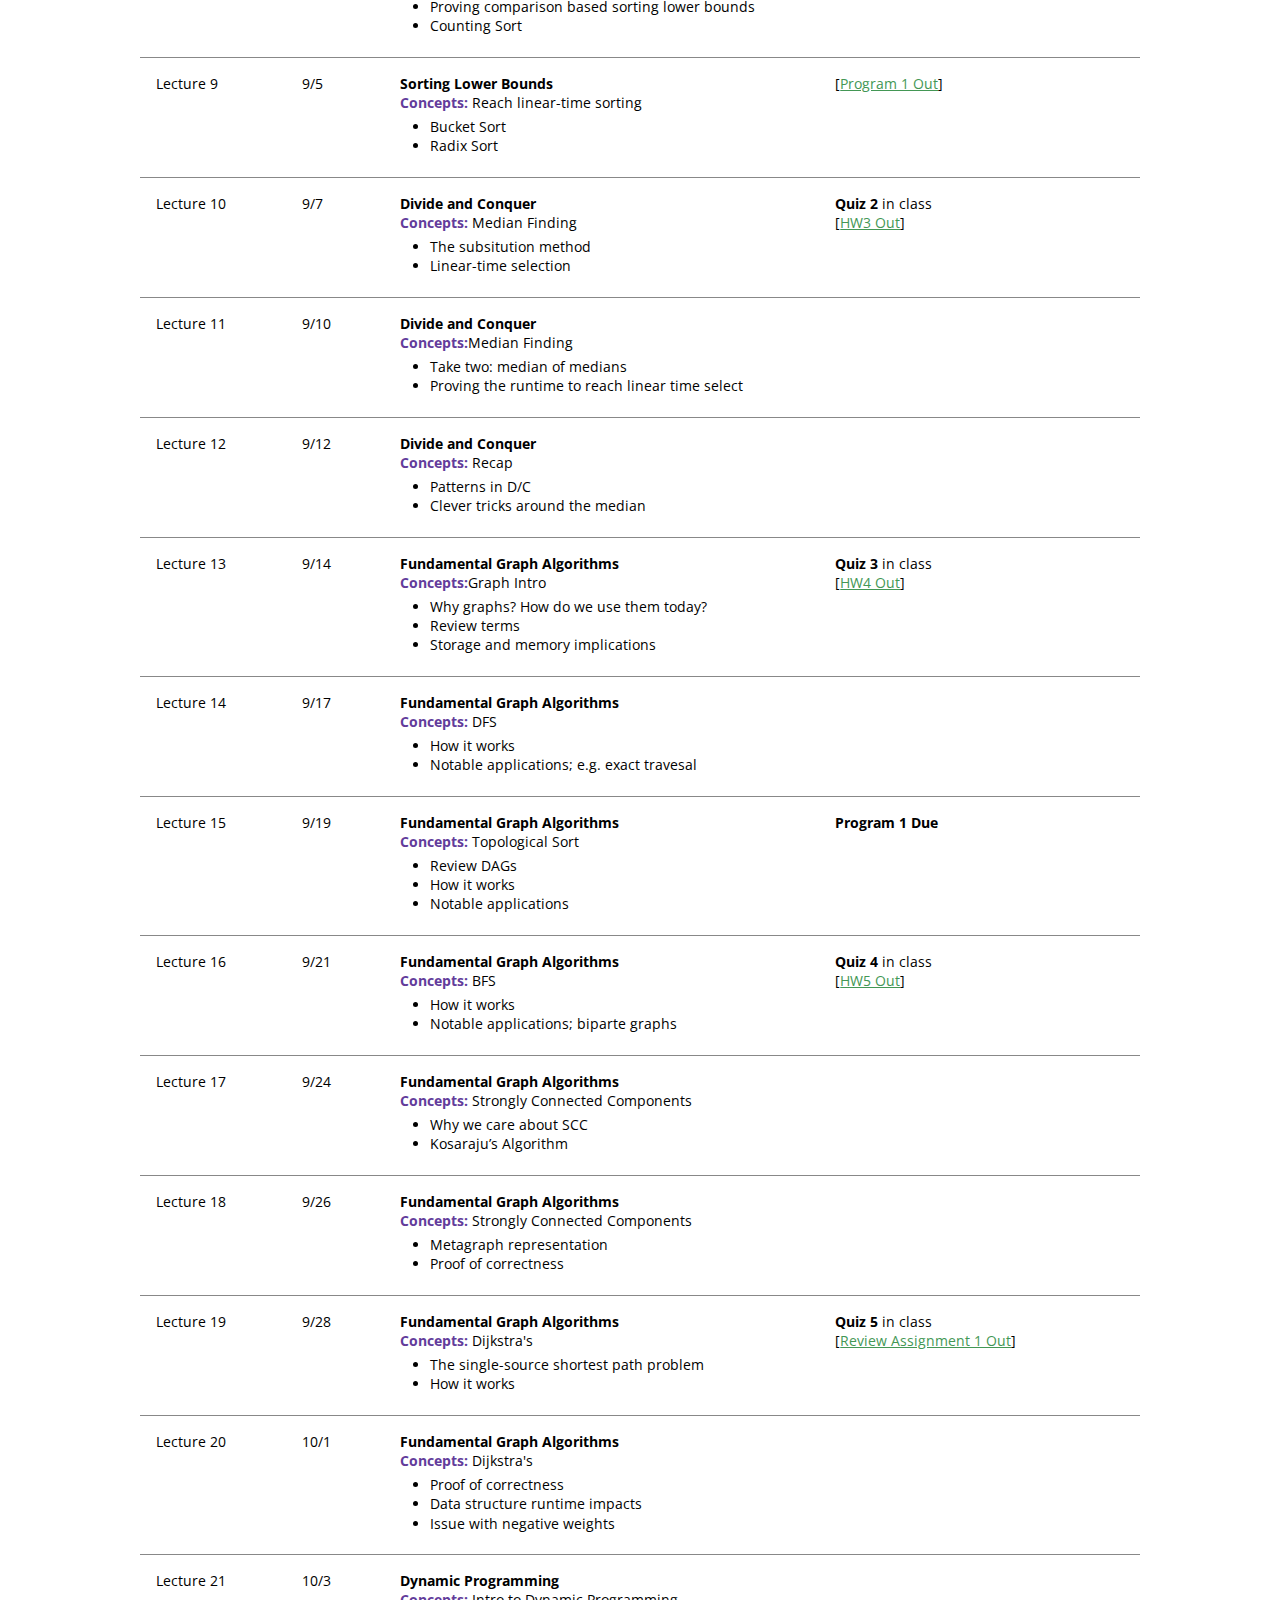
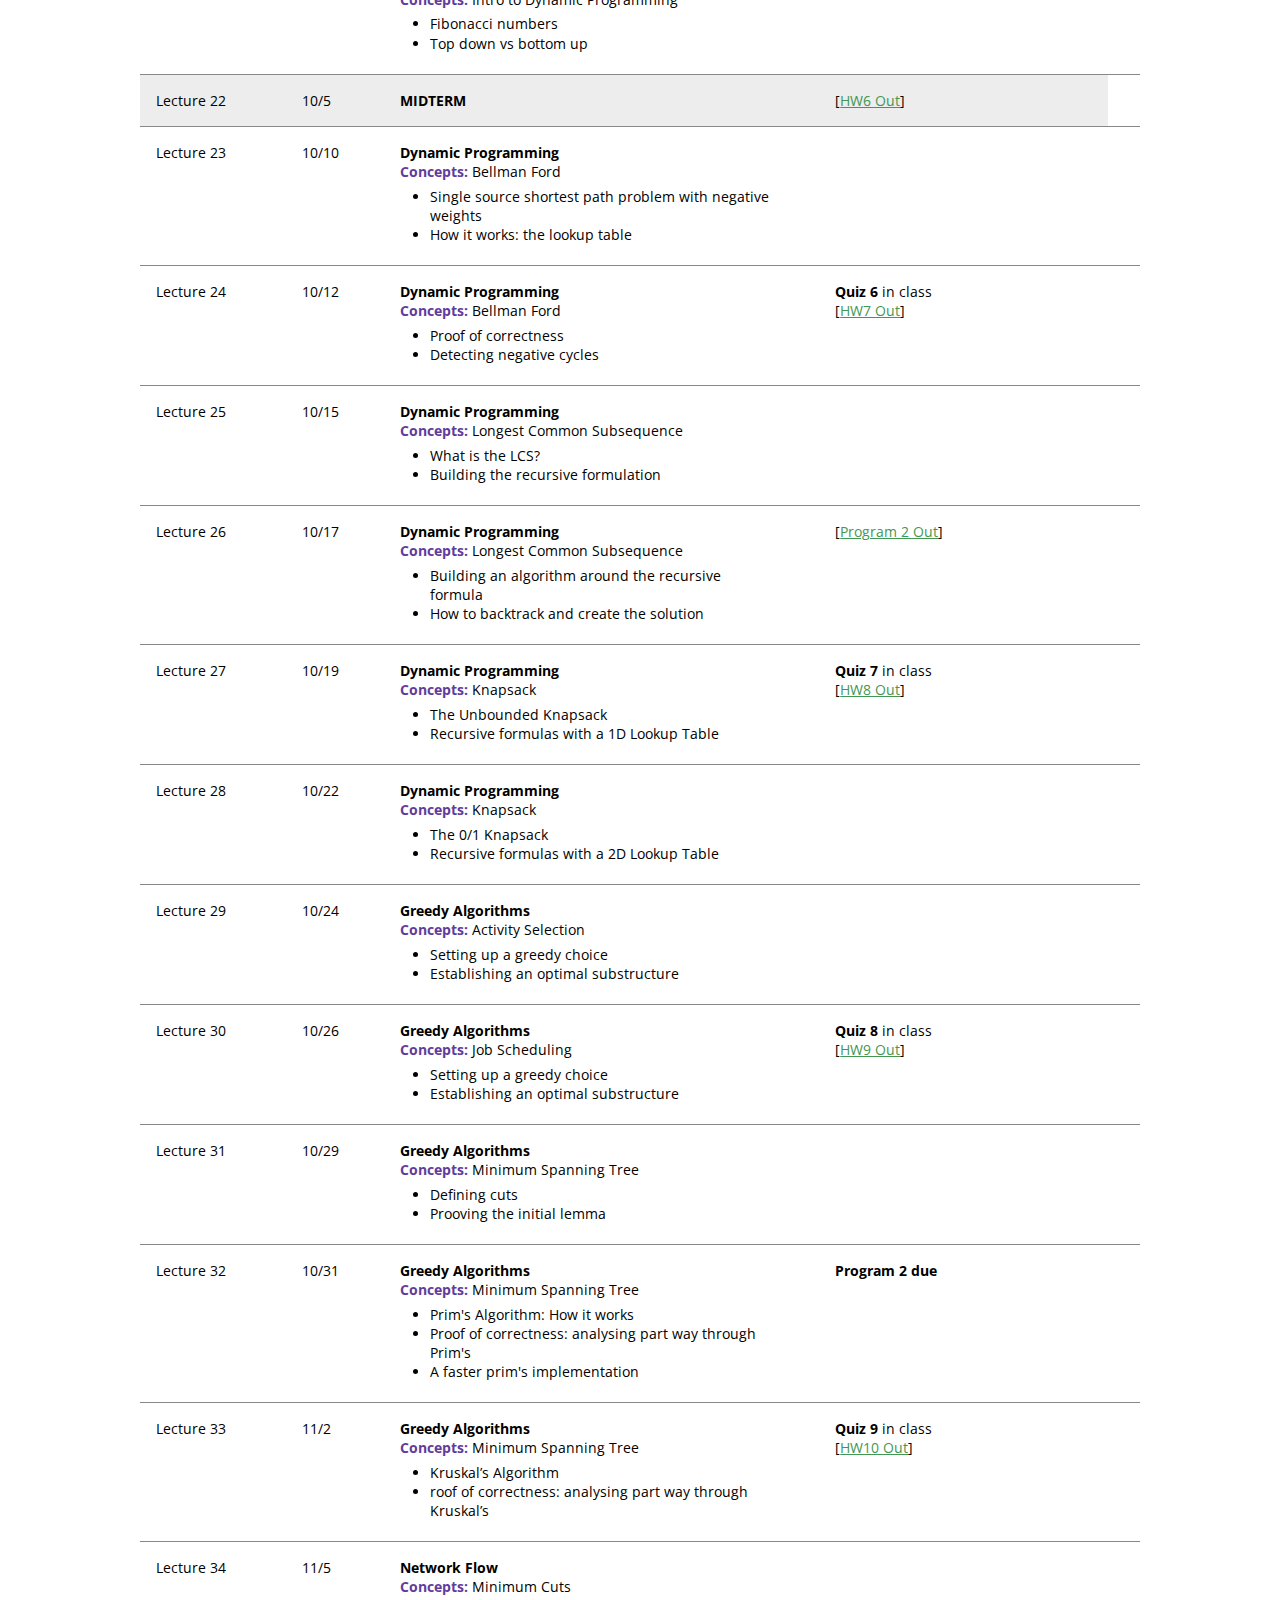
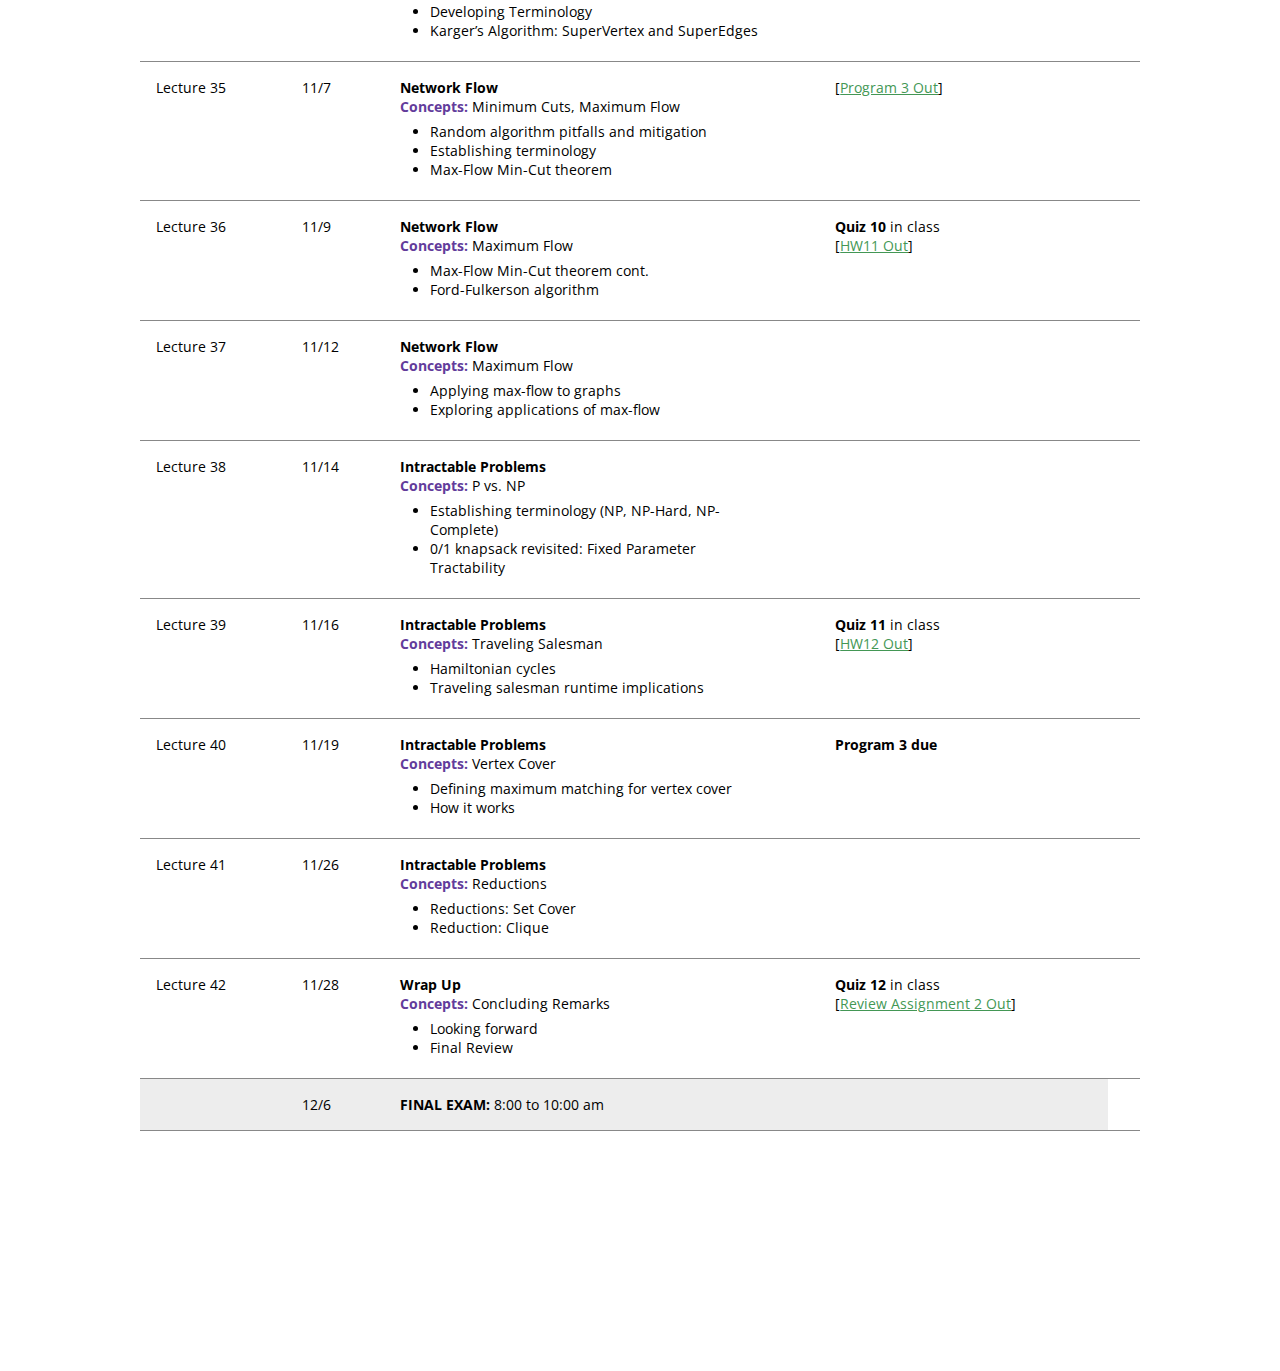
==== commit 42173037: "Add files via upload" ====
--- a/index.html
+++ b/index.html
@@ -1,7 +1,8 @@
 <!DOCTYPE html>
 <html>
   <head>
-    <link rel="stylesheet" href="https://fonts.googleapis.com/css?family=Dosis:700|Source+Sans+Pro:400,700">
+  <link href="https://fonts.googleapis.com/css?family=Montserrat:400" rel="stylesheet">
+	<link href="https://fonts.googleapis.com/css?family=Open+Sans:400,700" rel="stylesheet">
     <link rel="stylesheet" type="text/css" href="styles.css">
     <title>comp285-fall18</title>
   </head>
@@ -10,7 +11,7 @@
       <div class="header">
         <h1 style=elegantshadow>Comp 285: Design and Analysis of Algorithms</h1>
         <h2>Fall 2018</h2>
-		<h3>MWF 11:00 to 11:50 in Graham Hall 210</h3>
+		<h2>MWF 11:00 to 11:50 in Graham Hall 210</h2>
       </div>
       <div class="links">
         <table>
@@ -40,6 +41,7 @@
     <section>
       <div class="schedule">
         <h3 class="subheader">Schedule</h3>
+		<p> <b>Navigate to a topic:</b> <b><a href="#aa" style ="color:#439755">Algorithm Analysis</a></b> | <b><a href="#dc" style ="color:#439755">Divide and Conquer</a></b> | <b><a href="#sort" style ="color:#439755">Sorting</a></b> |  <b><a href="#graphs" style ="color:#439755">Fundamental Graph Algorithms</a></b> | <b><a href="#dp" style ="color:#439755">Dynamic Programming</a></b> | <b><a href="#greedy" style ="color:#439755">Greedy Algorithms</a></b>| <b><a href="#nf" style ="color:#439755">Network Flow</a></b>| <b><a href="#np" style ="color:#439755">Intractable Problems</a></b></p>
         <table>
           <tr>
             <th>Lecture</th>
@@ -62,7 +64,7 @@
             </td>
             </td>
           </tr>
-          <tr>
+          <tr id="aa">
             <td>Lecture 2</td>
             <td>8/17</td>
             <td>
@@ -89,7 +91,7 @@
             </td>
             <td></td>
           </tr>
-		  <tr>
+		  <tr id="dc">
             <td>Lecture 4</td>
             <td>8/22</td>
             <td>
@@ -147,7 +149,7 @@
             <td>
 			</td>
           </tr>
-		  <tr>
+		  <tr id="sort">
             <td>Lecture 8</td>
             <td>8/31</td>
             <td>
@@ -222,7 +224,7 @@
             <td>
 			</td>
           </tr>
-		  <tr>
+		  <tr id="graphs">
             <td>Lecture 13</td>
             <td>9/14</td>
             <td>
@@ -328,7 +330,7 @@
             </td>
             <td>
 			<b>Quiz 5</b> in class <br>
-			[<a href="files/review1.pdf"  style="color:#439755;">Review Assignment 1 Out</a>]
+			[<a href="files/review2.pdf"  style="color:#439755;">Review Assignment 1 Out</a>]
 			</td>
           </tr>
 		  
@@ -347,7 +349,7 @@
             <td>
 			</td>
           </tr>
-		  <tr>
+		  <tr id="dp">
             <td>Lecture 21</td>
             <td>10/3</td>
             <td>
@@ -361,7 +363,7 @@
             <td>
 			</td>
           </tr>
-		  <tr>
+		  <tr  bgcolor="#ededed">
             <td>Lecture 22</td>
             <td>10/5</td>
             <td>
@@ -461,7 +463,7 @@
             <td>
 			</td>
           </tr>
-		  <tr>
+		  <tr id="greedy">
             <td>Lecture 29</td>
             <td>10/24</td>
             <td>
@@ -537,7 +539,7 @@
 			[<a href="files/hw10.pdf" style="color:#439755;">HW10 Out</a>]
 			</td>
           </tr>
-		  <tr>
+		  <tr id="nf">
             <td>Lecture 34</td>
             <td>11/5</td>
             <td>
@@ -597,7 +599,7 @@
             <td>
 			</td>
           </tr>
-		  <tr>
+		  <tr id="np">
             <td>Lecture 38</td>
             <td>11/14</td>
             <td>
@@ -672,7 +674,7 @@
 			[<a href="files/review2.pdf" style="color:#439755;">Review Assignment 2 Out</a>]
 			</td>
           </tr>
-		  <tr>
+		  <tr  bgcolor="#ededed">
             <td> </td>
             <td>12/6</td>
             <td>
--- a/styles.css
+++ b/styles.css
@@ -1,5 +1,6 @@
 body {
-  font-family: "Helvetica Neue", Helvetica, Arial, sans-serif; 
+  font-family: 'Open Sans', sans-serif;
+  line-height: 1.4;
 }
 
 section {
@@ -10,8 +11,19 @@
   margin-bottom: 240px;
 }
 
-h1, h2, h3 {
-  font-family: "Helvetica Neue", Helvetica, Arial, sans-serif; 
+h1{
+  font-family: "Montserrat", sans-serif;
+  font-weight: bold;
+}
+
+h2 {
+  font-family: "Montserrat", sans-serif;
+  font-weight: normal;
+ 
+}
+
+h3 {
+  font-family: 'Open Sans', sans-serif;
   font-weight: bold;
 }
 
@@ -159,6 +171,6 @@
 }
 
 .course-logistics, .course-description, .policies, .resources {
-  max-width: 660px;
+  max-width: 800px;
   margin: 0 auto;
 }